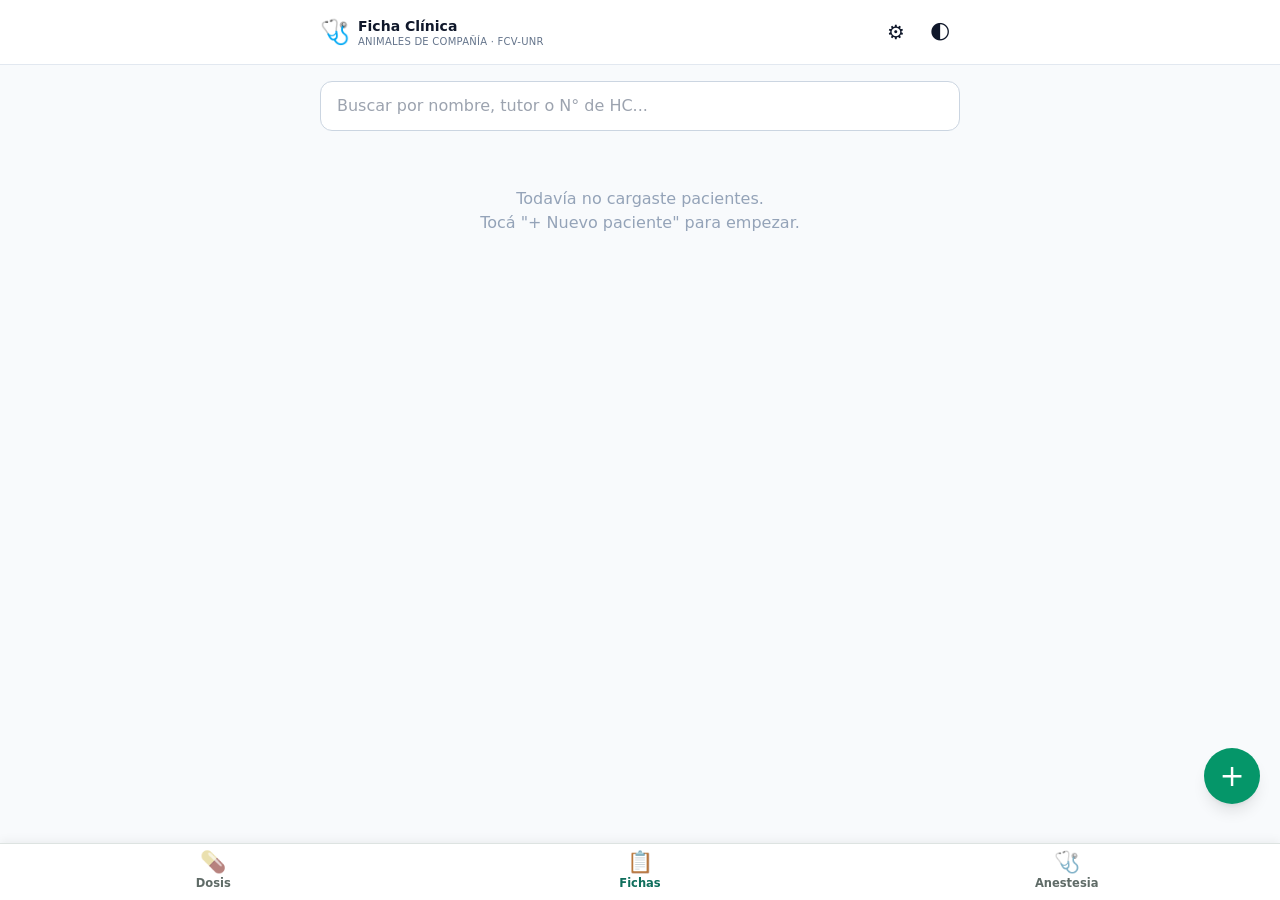
==== app/src/main/assets/fichas/index.html @ dc3f636e "Unificar fichas clínicas, dosis y anestesia en una sola app Incorpora la historia clínica de la app " ====
<!DOCTYPE html>
<html lang="es">
<head>
<meta charset="UTF-8">
<meta name="viewport" content="width=device-width, initial-scale=1.0, viewport-fit=cover, maximum-scale=1.0">
<title>Ficha Clínica · Animales de Compañía FCV-UNR</title>
<meta name="description" content="Historia clínica veterinaria digital, offline-first, basada en la Ficha Técnica de la Cátedra de Clínica de Animales de Compañía (FCV - UNR).">
<meta name="theme-color" content="#068136">
<meta name="apple-mobile-web-app-capable" content="yes">
<meta name="apple-mobile-web-app-status-bar-style" content="black-translucent">
<meta name="apple-mobile-web-app-title" content="Ficha Clínica">

<!-- Tailwind precompilado (css/tailwind.css): la app funciona sin internet -->
<link rel="stylesheet" href="./css/tailwind.css">
<link rel="stylesheet" href="./css/styles.css">

<script src="../jspdf.umd.min.js"></script>
<script src="../jspdf.plugin.autotable.min.js"></script>
</head>
<body class="bg-slate-50 dark:bg-slate-900 text-slate-900 dark:text-slate-100 min-h-screen">

  <header class="sticky top-0 z-40 bg-white/90 dark:bg-slate-900/90 backdrop-blur border-b border-slate-200 dark:border-slate-700">
    <div class="flex items-center justify-between px-4 py-3 max-w-2xl mx-auto">
      <a href="#/pacientes" class="flex items-center gap-2">
        <span class="text-2xl">🩺</span>
        <div class="leading-tight">
          <div class="font-bold text-sm">Ficha Clínica</div>
          <div class="text-[10px] text-slate-500 dark:text-slate-400 uppercase tracking-wide">Animales de Compañía · FCV-UNR</div>
        </div>
      </a>
      <div class="flex items-center gap-1">
        <a href="#/config" aria-label="Ajustes" class="w-10 h-10 flex items-center justify-center rounded-full active:bg-slate-100 dark:active:bg-slate-700 text-xl">⚙️</a>
        <button id="btn-dark-toggle" aria-label="Cambiar tema" class="w-10 h-10 flex items-center justify-center rounded-full active:bg-slate-100 dark:active:bg-slate-700 text-xl">🌓</button>
      </div>
    </div>
  </header>

  <main id="app" class="max-w-2xl mx-auto"></main>

  <script src="../apk.js"></script>
  <script src="./js/utils.js"></script>
  <script src="./js/db.js"></script>
  <script src="./js/ficha-fcv.js"></script>
  <script src="./js/render.js"></script>
  <script src="./js/whatsapp.js"></script>
  <script src="./js/pdf-export.js"></script>
  <script src="./js/cloud-sync.js"></script>
  <script src="./js/calendar-sync.js"></script>
  <script src="./js/app.js"></script>
  <script src="../nav.js" data-active="fichas" data-base="../"></script>
</body>
</html>
---- app/src/main/assets/fichas/css/styles.css ----
/* styles.css — ajustes finos que Tailwind (vía CDN) no cubre: accordions,
   modo oscuro de inputs nativos, e impresión. */

html { -webkit-tap-highlight-color: transparent; }
body { -webkit-text-size-adjust: 100%; }

/* Accordion: rotar el indicador al abrir */
.ficha-accordion > summary { -webkit-appearance: none; appearance: none; }
.ficha-accordion > summary::-webkit-details-marker { display: none; }
.ficha-accordion[open] > summary .chevron { transform: rotate(180deg); }
.ficha-accordion .chevron { transition: transform .2s ease; display: inline-block; }

/* Inputs nativos (date/select) legibles en modo oscuro */
:root.dark input[type="date"],
:root.dark input[type="number"],
:root.dark select { color-scheme: dark; }

/* Evita doble scroll horizontal en pantallas angostas */
* { min-width: 0; }
input, select, textarea { font-size: 16px; } /* evita auto-zoom en iOS */

/* Impresión: esconder navegación y botones de acción, expandir accordions */
@media print {
  header, #btn-pdf, #btn-whatsapp, #btn-cloud-sync, #btn-finalizar,
  #btn-nuevo-paciente, #btn-nueva-consulta, #offline-badge, a[href^="#/"] {
    display: none !important;
  }
  .ficha-accordion { break-inside: avoid; border: 1px solid #ccc !important; }
  .ficha-accordion > summary .chevron { display: none; }
  body { background: #fff !important; color: #000 !important; }
  details > *:not(summary) { display: block !important; }
}

/* Scrollbar sutil para listas largas */
::-webkit-scrollbar { width: 8px; height: 8px; }
::-webkit-scrollbar-thumb { background: rgba(100,116,139,.35); border-radius: 8px; }
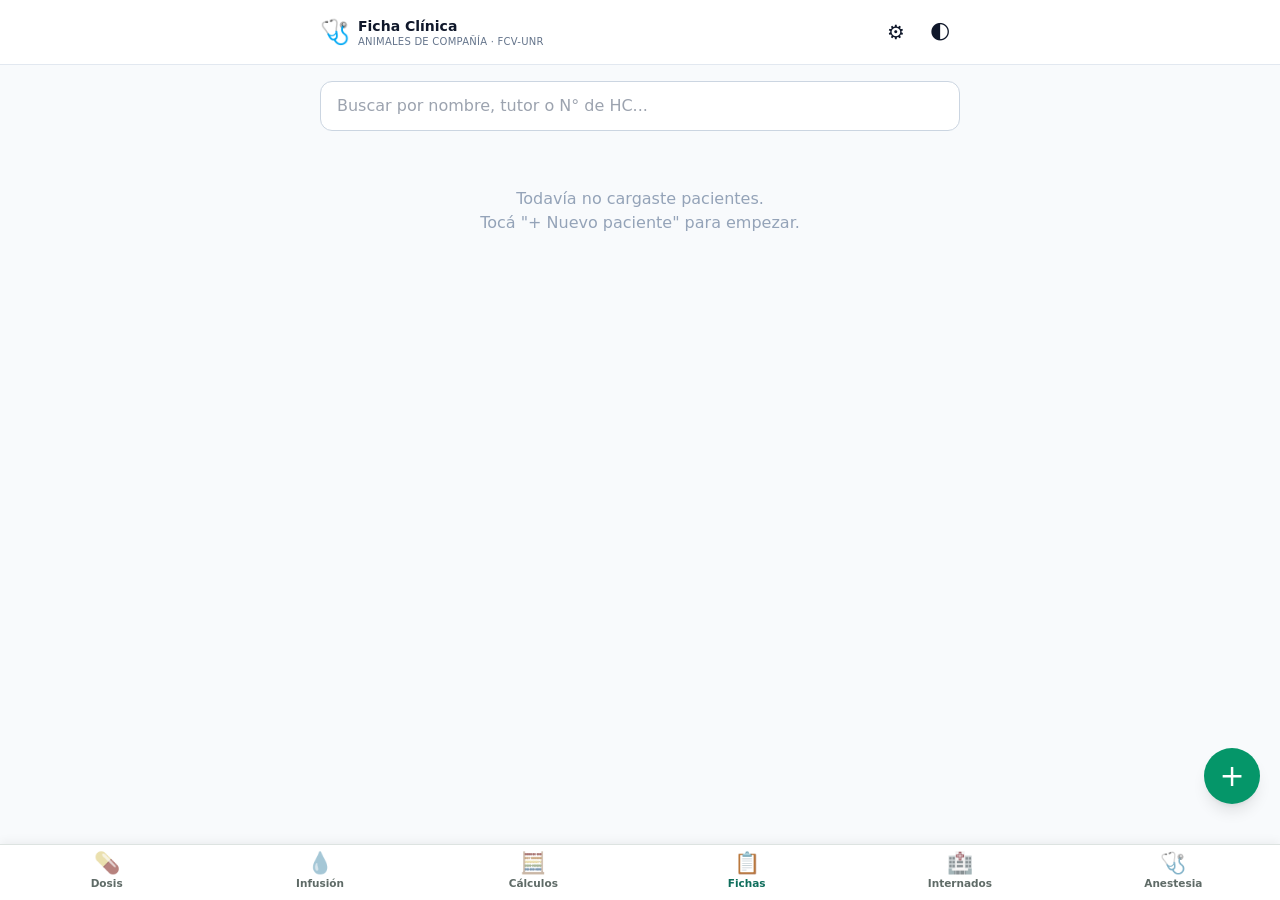
==== commit c3c6f87a: "Hoja de internación con avisos e indicaciones al alta Internación (nueva pestaña "Internados"): - Pi" ====
--- a/app/src/main/assets/fichas/index.html
+++ b/app/src/main/assets/fichas/index.html
@@ -46,6 +46,9 @@
   <script src="./js/pdf-export.js"></script>
   <script src="./js/cloud-sync.js"></script>
   <script src="./js/calendar-sync.js"></script>
+  <script src="../drugs.js"></script>
+  <script src="./js/internacion.js"></script>
+  <script src="./js/alta.js"></script>
   <script src="./js/app.js"></script>
   <script src="../nav.js" data-active="fichas" data-base="../"></script>
 </body>
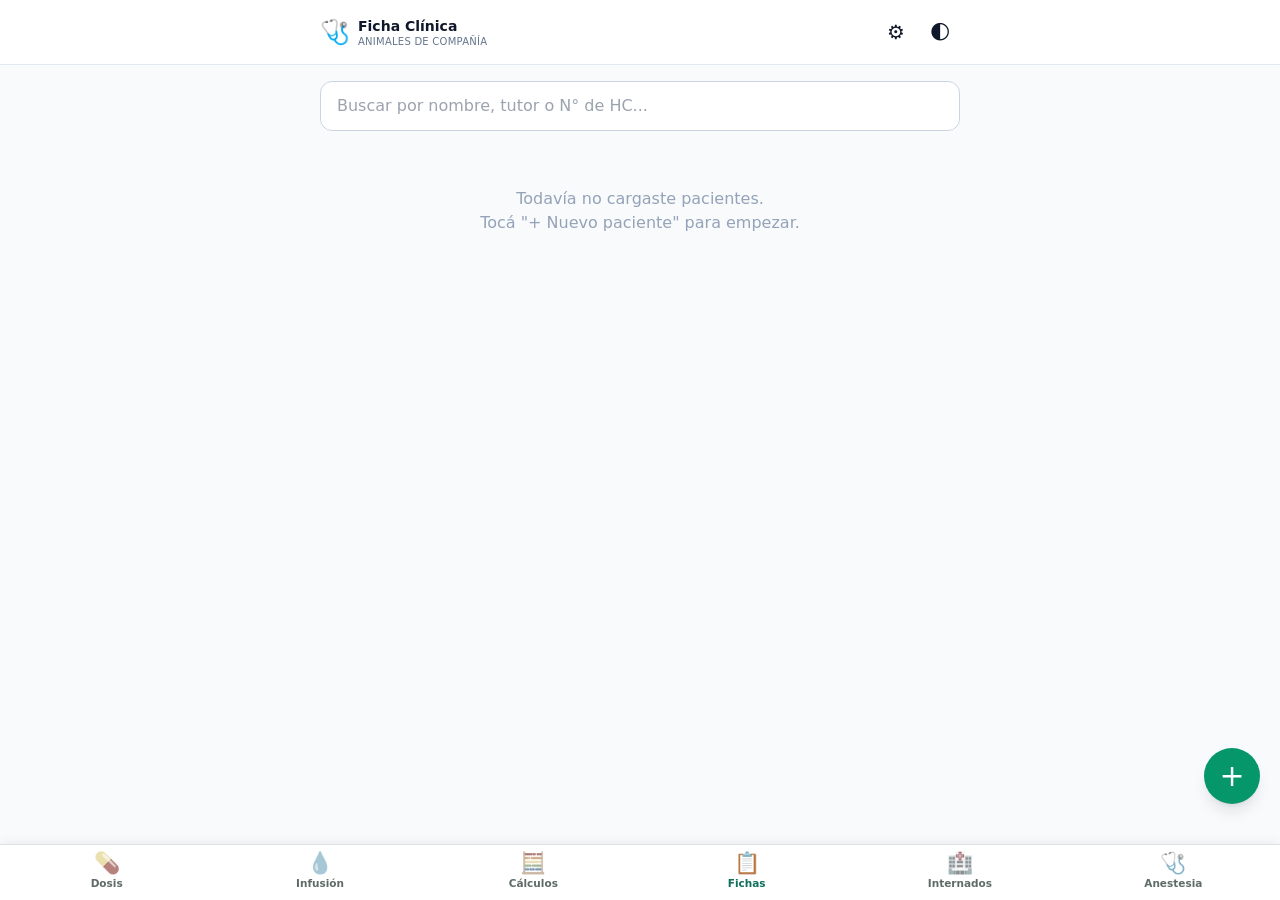
==== commit 0c733116: "Quitar referencias a la Facultad / FCV / Cátedra / Unidad del texto visible Nombre de la app 'Dosis " ====
--- a/app/src/main/assets/fichas/index.html
+++ b/app/src/main/assets/fichas/index.html
@@ -3,8 +3,8 @@
 <head>
 <meta charset="UTF-8">
 <meta name="viewport" content="width=device-width, initial-scale=1.0, viewport-fit=cover, maximum-scale=1.0">
-<title>Ficha Clínica · Animales de Compañía FCV-UNR</title>
-<meta name="description" content="Historia clínica veterinaria digital, offline-first, basada en la Ficha Técnica de la Cátedra de Clínica de Animales de Compañía (FCV - UNR).">
+<title>Ficha Clínica · Animales de Compañía</title>
+<meta name="description" content="Historia clínica veterinaria digital, offline-first, para animales de compañía.">
 <meta name="theme-color" content="#068136">
 <meta name="apple-mobile-web-app-capable" content="yes">
 <meta name="apple-mobile-web-app-status-bar-style" content="black-translucent">
@@ -25,7 +25,7 @@
         <span class="text-2xl">🩺</span>
         <div class="leading-tight">
           <div class="font-bold text-sm">Ficha Clínica</div>
-          <div class="text-[10px] text-slate-500 dark:text-slate-400 uppercase tracking-wide">Animales de Compañía · FCV-UNR</div>
+          <div class="text-[10px] text-slate-500 dark:text-slate-400 uppercase tracking-wide">Animales de Compañía</div>
         </div>
       </a>
       <div class="flex items-center gap-1">
